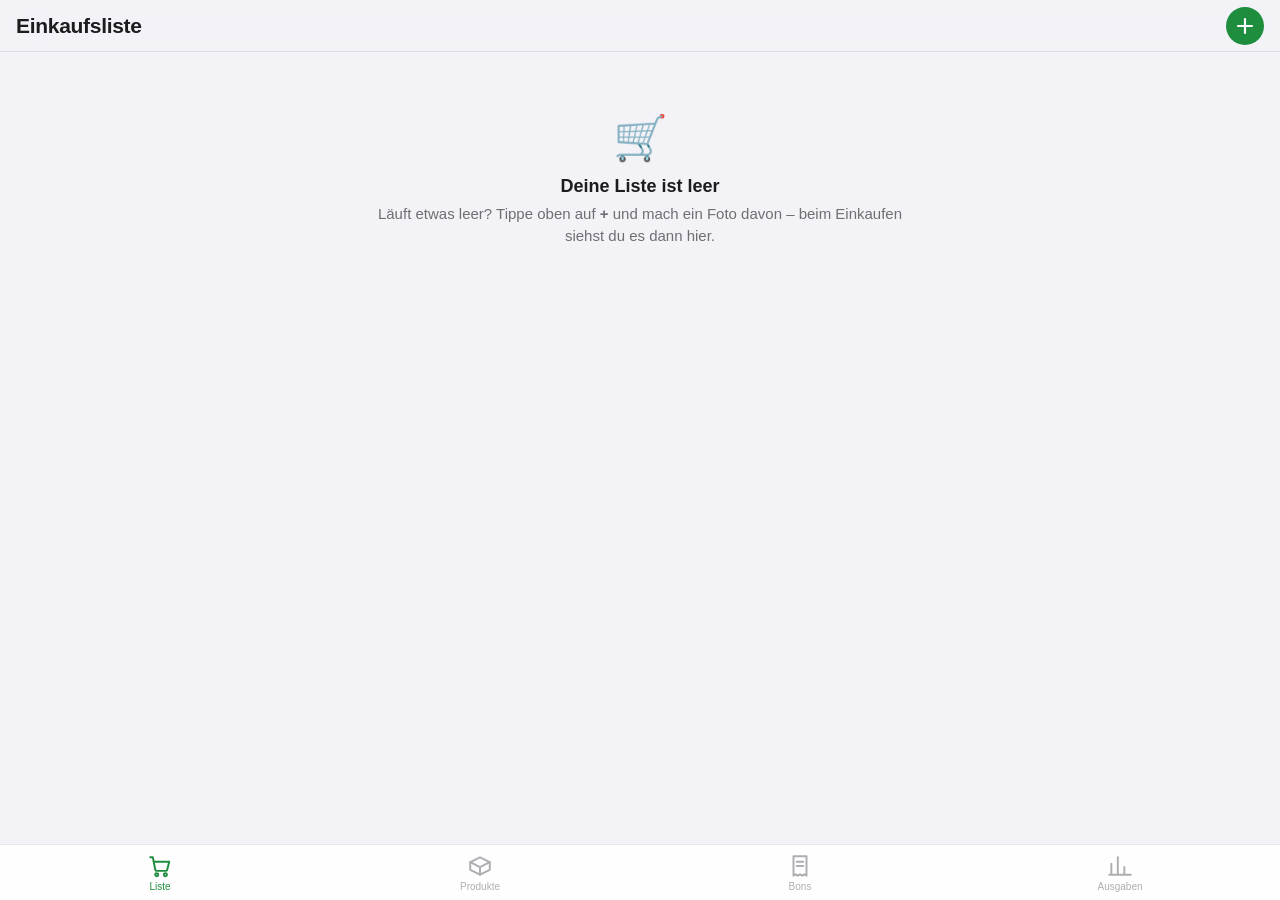
==== index.html @ 328d8416 "ShopList: Einkaufslisten-PWA mit Fotos, Kassenbons und Ausgaben-Statistik Progressive Web App fürs i" ====
<!DOCTYPE html>
<html lang="de">
<head>
  <meta charset="UTF-8">
  <meta name="viewport" content="width=device-width, initial-scale=1, viewport-fit=cover, user-scalable=no">
  <title>ShopList – Haushalt &amp; Einkauf</title>
  <meta name="description" content="Einkaufsliste mit Fotos, Kassenbons und Ausgaben-Statistik – alles lokal auf deinem Gerät.">
  <meta name="theme-color" content="#1e8e3e">
  <meta name="apple-mobile-web-app-capable" content="yes">
  <meta name="apple-mobile-web-app-status-bar-style" content="black-translucent">
  <meta name="apple-mobile-web-app-title" content="ShopList">
  <link rel="manifest" href="manifest.webmanifest">
  <link rel="apple-touch-icon" href="icons/icon-180.png">
  <link rel="icon" type="image/png" href="icons/icon-192.png">
  <link rel="stylesheet" href="css/style.css">
</head>
<body>

  <header class="app-header">
    <h1 id="screen-title">Einkaufsliste</h1>
    <button id="header-action" class="icon-btn" aria-label="Hinzufügen" hidden>
      <svg viewBox="0 0 24 24" width="24" height="24" fill="none" stroke="currentColor" stroke-width="2.2" stroke-linecap="round"><path d="M12 5v14M5 12h14"/></svg>
    </button>
  </header>

  <main id="view" aria-live="polite"></main>

  <nav class="tabbar" aria-label="Hauptnavigation">
    <button class="tab active" data-tab="list">
      <svg viewBox="0 0 24 24" width="26" height="26" fill="none" stroke="currentColor" stroke-width="1.8" stroke-linecap="round" stroke-linejoin="round"><circle cx="9" cy="20" r="1.4"/><circle cx="17" cy="20" r="1.4"/><path d="M3 4h2.4l2.2 11.2a1.6 1.6 0 0 0 1.6 1.3h7.9a1.6 1.6 0 0 0 1.6-1.3L20.5 8H6"/></svg>
      <span>Liste</span>
    </button>
    <button class="tab" data-tab="products">
      <svg viewBox="0 0 24 24" width="26" height="26" fill="none" stroke="currentColor" stroke-width="1.8" stroke-linecap="round" stroke-linejoin="round"><path d="M21 8.5 12 4 3 8.5v7L12 20l9-4.5v-7Z"/><path d="M3 8.5 12 13l9-4.5M12 13v7"/></svg>
      <span>Produkte</span>
    </button>
    <button class="tab" data-tab="receipts">
      <svg viewBox="0 0 24 24" width="26" height="26" fill="none" stroke="currentColor" stroke-width="1.8" stroke-linecap="round" stroke-linejoin="round"><path d="M6 3h12v18l-2-1.4L14 21l-2-1.4L10 21l-2-1.4L6 21V3Z"/><path d="M9 8h6M9 12h6"/></svg>
      <span>Bons</span>
    </button>
    <button class="tab" data-tab="stats">
      <svg viewBox="0 0 24 24" width="26" height="26" fill="none" stroke="currentColor" stroke-width="1.8" stroke-linecap="round" stroke-linejoin="round"><path d="M4 20V10M10 20V4M16 20v-7M22 20H2"/></svg>
      <span>Ausgaben</span>
    </button>
  </nav>

  <div id="modal-root"></div>
  <input type="file" id="file-input" accept="image/*" hidden>

  <script src="js/db.js"></script>
  <script src="js/stats.js"></script>
  <script src="js/app.js"></script>
  <script>
    if ('serviceWorker' in navigator) {
      window.addEventListener('load', () => navigator.serviceWorker.register('./sw.js'));
    }
  </script>
</body>
</html>
---- css/style.css ----
:root {
  --bg: #f2f2f7;
  --card: #ffffff;
  --text: #1c1c1e;
  --text-2: #6e6e73;
  --text-3: #aeaeb2;
  --accent: #1e8e3e;
  --accent-soft: #e4f4e8;
  --danger: #d93025;
  --danger-soft: #fdecea;
  --warn: #b06000;
  --warn-soft: #fef3e2;
  --separator: rgba(60, 60, 67, 0.12);
  --shadow: 0 1px 3px rgba(0, 0, 0, 0.07);
  --header-h: 52px;
  --tabbar-h: 56px;
}

@media (prefers-color-scheme: dark) {
  :root {
    --bg: #000000;
    --card: #1c1c1e;
    --text: #f2f2f7;
    --text-2: #98989e;
    --text-3: #636368;
    --accent: #30d158;
    --accent-soft: #10331a;
    --danger: #ff6259;
    --danger-soft: #3a1210;
    --warn: #ffb340;
    --warn-soft: #33230a;
    --separator: rgba(84, 84, 88, 0.5);
    --shadow: none;
  }
}

* { box-sizing: border-box; }

html { -webkit-text-size-adjust: 100%; }

body {
  margin: 0;
  font-family: -apple-system, BlinkMacSystemFont, "Segoe UI", Roboto, "Helvetica Neue", sans-serif;
  background: var(--bg);
  color: var(--text);
  overscroll-behavior-y: contain;
  -webkit-tap-highlight-color: transparent;
}

/* ---------- Header ---------- */
.app-header {
  position: fixed;
  top: 0; left: 0; right: 0;
  z-index: 20;
  display: flex;
  align-items: center;
  justify-content: space-between;
  height: calc(var(--header-h) + env(safe-area-inset-top));
  padding: env(safe-area-inset-top) 16px 0;
  background: var(--bg);
  background: color-mix(in srgb, var(--bg) 82%, transparent);
  -webkit-backdrop-filter: saturate(180%) blur(18px);
  backdrop-filter: saturate(180%) blur(18px);
  border-bottom: 0.5px solid var(--separator);
}

.app-header h1 {
  margin: 0;
  font-size: 21px;
  font-weight: 700;
  letter-spacing: -0.3px;
}

.icon-btn {
  display: inline-flex;
  align-items: center;
  justify-content: center;
  width: 38px; height: 38px;
  border: none;
  border-radius: 50%;
  background: var(--accent);
  color: #fff;
  cursor: pointer;
}

.icon-btn:active { opacity: 0.75; }

.icon-btn[hidden] { display: none; }

/* ---------- Layout ---------- */
#view {
  padding: calc(var(--header-h) + env(safe-area-inset-top) + 12px) 16px
           calc(var(--tabbar-h) + env(safe-area-inset-bottom) + 24px);
  max-width: 640px;
  margin: 0 auto;
}

.section-label {
  margin: 20px 4px 8px;
  font-size: 13px;
  font-weight: 600;
  color: var(--text-2);
  text-transform: uppercase;
  letter-spacing: 0.4px;
}

.card {
  background: var(--card);
  border-radius: 16px;
  box-shadow: var(--shadow);
  overflow: hidden;
}

.card + .card { margin-top: 12px; }

/* ---------- Tab bar ---------- */
.tabbar {
  position: fixed;
  bottom: 0; left: 0; right: 0;
  z-index: 20;
  display: flex;
  height: calc(var(--tabbar-h) + env(safe-area-inset-bottom));
  padding-bottom: env(safe-area-inset-bottom);
  background: var(--card);
  background: color-mix(in srgb, var(--card) 88%, transparent);
  -webkit-backdrop-filter: saturate(180%) blur(18px);
  backdrop-filter: saturate(180%) blur(18px);
  border-top: 0.5px solid var(--separator);
}

.tab {
  flex: 1;
  display: flex;
  flex-direction: column;
  align-items: center;
  justify-content: center;
  gap: 2px;
  border: none;
  background: none;
  color: var(--text-3);
  font-size: 10px;
  font-weight: 500;
  cursor: pointer;
  padding: 4px 0;
}

.tab.active { color: var(--accent); }

/* ---------- List rows ---------- */
.row {
  display: flex;
  align-items: center;
  gap: 12px;
  padding: 10px 14px;
  min-height: 64px;
  cursor: pointer;
}

.row + .row { border-top: 0.5px solid var(--separator); }

.row:active { background: color-mix(in srgb, var(--text) 5%, transparent); }

.thumb {
  width: 52px; height: 52px;
  flex: none;
  border-radius: 12px;
  object-fit: cover;
  background: var(--accent-soft);
}

.thumb-placeholder {
  display: flex;
  align-items: center;
  justify-content: center;
  font-size: 24px;
  color: var(--accent);
}

.row-main { flex: 1; min-width: 0; }

.row-title {
  font-size: 16px;
  font-weight: 600;
  overflow: hidden;
  text-overflow: ellipsis;
  white-space: nowrap;
}

.row-sub {
  font-size: 13px;
  color: var(--text-2);
  margin-top: 2px;
  overflow: hidden;
  text-overflow: ellipsis;
  white-space: nowrap;
}

.row-end {
  flex: none;
  text-align: right;
  font-size: 15px;
  color: var(--text-2);
}

/* check circle on shopping list */
.check {
  flex: none;
  width: 28px; height: 28px;
  border-radius: 50%;
  border: 2px solid var(--text-3);
  background: none;
  cursor: pointer;
  position: relative;
}

.check.checked {
  border-color: var(--accent);
  background: var(--accent);
}

.check.checked::after {
  content: "";
  position: absolute;
  left: 8px; top: 3px;
  width: 7px; height: 13px;
  border: solid #fff;
  border-width: 0 2.5px 2.5px 0;
  transform: rotate(42deg);
}

.row.done .row-title {
  text-decoration: line-through;
  color: var(--text-3);
}

.row.done .thumb { opacity: 0.45; }

/* ---------- Buttons ---------- */
.btn {
  display: block;
  width: 100%;
  padding: 14px;
  border: none;
  border-radius: 14px;
  background: var(--accent);
  color: #fff;
  font-size: 16px;
  font-weight: 600;
  font-family: inherit;
  cursor: pointer;
}

.btn:active { opacity: 0.8; }

.btn.secondary {
  background: var(--accent-soft);
  color: var(--accent);
}

.btn.danger {
  background: var(--danger-soft);
  color: var(--danger);
}

.btn + .btn { margin-top: 10px; }

.btn:disabled { opacity: 0.45; }

.sticky-action {
  position: fixed;
  left: 16px; right: 16px;
  bottom: calc(var(--tabbar-h) + env(safe-area-inset-bottom) + 12px);
  z-index: 15;
  max-width: 640px;
  margin: 0 auto;
  box-shadow: 0 6px 20px rgba(0, 0, 0, 0.25);
}

/* ---------- Empty state ---------- */
.empty {
  text-align: center;
  padding: 48px 24px;
  color: var(--text-2);
}

.empty .emoji { font-size: 44px; display: block; margin-bottom: 12px; }

.empty h2 { font-size: 18px; color: var(--text); margin: 0 0 6px; }

.empty p { margin: 0; font-size: 15px; line-height: 1.45; }

/* ---------- Modal (bottom sheet) ---------- */
.modal-backdrop {
  position: fixed;
  inset: 0;
  z-index: 40;
  background: rgba(0, 0, 0, 0.45);
  animation: fade-in 0.2s ease;
}

.sheet {
  position: fixed;
  left: 0; right: 0; bottom: 0;
  z-index: 50;
  max-width: 640px;
  margin: 0 auto;
  max-height: 92dvh;
  overflow-y: auto;
  -webkit-overflow-scrolling: touch;
  background: var(--bg);
  border-radius: 20px 20px 0 0;
  padding: 8px 16px calc(env(safe-area-inset-bottom) + 20px);
  animation: slide-up 0.25s ease;
}

.sheet-grabber {
  width: 38px; height: 5px;
  border-radius: 3px;
  background: var(--text-3);
  margin: 4px auto 10px;
  opacity: 0.5;
}

.sheet-head {
  display: flex;
  align-items: center;
  justify-content: space-between;
  margin-bottom: 14px;
}

.sheet-head h2 {
  margin: 0;
  font-size: 19px;
  font-weight: 700;
}

.sheet-close {
  border: none;
  background: color-mix(in srgb, var(--text) 8%, transparent);
  color: var(--text-2);
  width: 30px; height: 30px;
  border-radius: 50%;
  font-size: 15px;
  cursor: pointer;
}

@keyframes slide-up { from { transform: translateY(60px); opacity: 0.4; } }
@keyframes fade-in { from { opacity: 0; } }

/* ---------- Forms ---------- */
.field { margin-bottom: 14px; }

.field label {
  display: block;
  font-size: 13px;
  font-weight: 600;
  color: var(--text-2);
  margin: 0 4px 6px;
}

.field input[type="text"],
.field input[type="date"] {
  width: 100%;
  padding: 13px 14px;
  border: none;
  border-radius: 12px;
  background: var(--card);
  color: var(--text);
  font-size: 16px;
  font-family: inherit;
  -webkit-appearance: none;
  appearance: none;
}

.field input:focus { outline: 2px solid var(--accent); }

.photo-pick {
  width: 100%;
  aspect-ratio: 4 / 3;
  max-height: 260px;
  border: 2px dashed var(--text-3);
  border-radius: 16px;
  background: var(--card);
  color: var(--text-2);
  display: flex;
  flex-direction: column;
  align-items: center;
  justify-content: center;
  gap: 8px;
  font-size: 15px;
  font-family: inherit;
  cursor: pointer;
  overflow: hidden;
  padding: 0;
}

.photo-pick.has-photo { border-style: solid; border-color: var(--accent); }

.photo-pick img {
  width: 100%; height: 100%;
  object-fit: cover;
}

.photo-pick .cam-emoji { font-size: 36px; }

/* price rows inside purchase sheet */
.price-row {
  display: flex;
  align-items: center;
  gap: 12px;
  padding: 10px 14px;
}

.price-row + .price-row { border-top: 0.5px solid var(--separator); }

.price-row .row-main { flex: 1; min-width: 0; }

.price-input {
  width: 96px;
  padding: 10px 12px;
  border: none;
  border-radius: 10px;
  background: var(--bg);
  color: var(--text);
  font-size: 16px;
  font-family: inherit;
  text-align: right;
  -webkit-appearance: none;
}

.price-input:focus { outline: 2px solid var(--accent); }

.currency-suffix { color: var(--text-2); font-size: 15px; }

/* ---------- Stats ---------- */
.seg {
  display: flex;
  background: color-mix(in srgb, var(--text) 8%, transparent);
  border-radius: 12px;
  padding: 3px;
  margin-bottom: 14px;
}

.seg button {
  flex: 1;
  padding: 8px 0;
  border: none;
  border-radius: 9px;
  background: none;
  color: var(--text-2);
  font-size: 14px;
  font-weight: 600;
  font-family: inherit;
  cursor: pointer;
}

.seg button.active {
  background: var(--card);
  color: var(--text);
  box-shadow: var(--shadow);
}

.period-nav {
  display: flex;
  align-items: center;
  justify-content: space-between;
  margin-bottom: 12px;
}

.period-nav .label {
  font-size: 17px;
  font-weight: 700;
}

.period-nav .badge {
  display: inline-block;
  margin-left: 8px;
  padding: 2px 8px;
  border-radius: 999px;
  background: var(--warn-soft);
  color: var(--warn);
  font-size: 12px;
  font-weight: 600;
}

.period-nav button {
  width: 36px; height: 36px;
  border: none;
  border-radius: 50%;
  background: var(--card);
  color: var(--accent);
  font-size: 18px;
  cursor: pointer;
  box-shadow: var(--shadow);
}

.big-number {
  text-align: center;
  padding: 22px 16px;
}

.big-number .amount {
  font-size: 40px;
  font-weight: 800;
  letter-spacing: -1px;
}

.big-number .caption {
  margin-top: 4px;
  font-size: 14px;
  color: var(--text-2);
}

.stat-grid {
  display: grid;
  grid-template-columns: 1fr 1fr;
  gap: 10px;
  margin: 12px 0;
}

.stat-tile {
  background: var(--card);
  border-radius: 14px;
  padding: 12px 14px;
  box-shadow: var(--shadow);
}

.stat-tile .value {
  font-size: 20px;
  font-weight: 700;
}

.stat-tile .label {
  font-size: 12px;
  color: var(--text-2);
  margin-top: 2px;
}

/* bar chart */
.chart {
  display: flex;
  align-items: flex-end;
  gap: 8px;
  height: 140px;
  padding: 16px 14px 8px;
}

.chart .col {
  flex: 1;
  display: flex;
  flex-direction: column;
  align-items: center;
  justify-content: flex-end;
  gap: 6px;
  height: 100%;
  border: none;
  background: none;
  font-family: inherit;
  cursor: pointer;
  padding: 0;
  min-width: 0;
}

.chart .bar {
  width: 100%;
  max-width: 44px;
  border-radius: 6px 6px 2px 2px;
  background: color-mix(in srgb, var(--accent) 30%, transparent);
  min-height: 3px;
}

.chart .col.selected .bar { background: var(--accent); }

.chart .col.future .bar {
  background: repeating-linear-gradient(
    -45deg,
    color-mix(in srgb, var(--warn) 55%, transparent) 0 5px,
    color-mix(in srgb, var(--warn) 25%, transparent) 5px 10px
  );
}

.chart .tick {
  font-size: 10px;
  color: var(--text-2);
  white-space: nowrap;
  overflow: hidden;
  max-width: 100%;
}

.chart .col.selected .tick { color: var(--text); font-weight: 700; }

/* hints */
.hint {
  display: flex;
  gap: 10px;
  padding: 11px 14px;
  border-radius: 12px;
  font-size: 14px;
  line-height: 1.4;
  margin-bottom: 8px;
}

.hint.warn { background: var(--warn-soft); color: var(--warn); }
.hint.good { background: var(--accent-soft); color: var(--accent); }

/* product detail photo */
.detail-photo {
  width: 100%;
  max-height: 300px;
  object-fit: cover;
  border-radius: 16px;
  display: block;
}

.receipt-photo {
  width: 100%;
  border-radius: 16px;
  display: block;
}

.note {
  font-size: 13px;
  color: var(--text-2);
  line-height: 1.45;
  margin: 10px 4px;
}
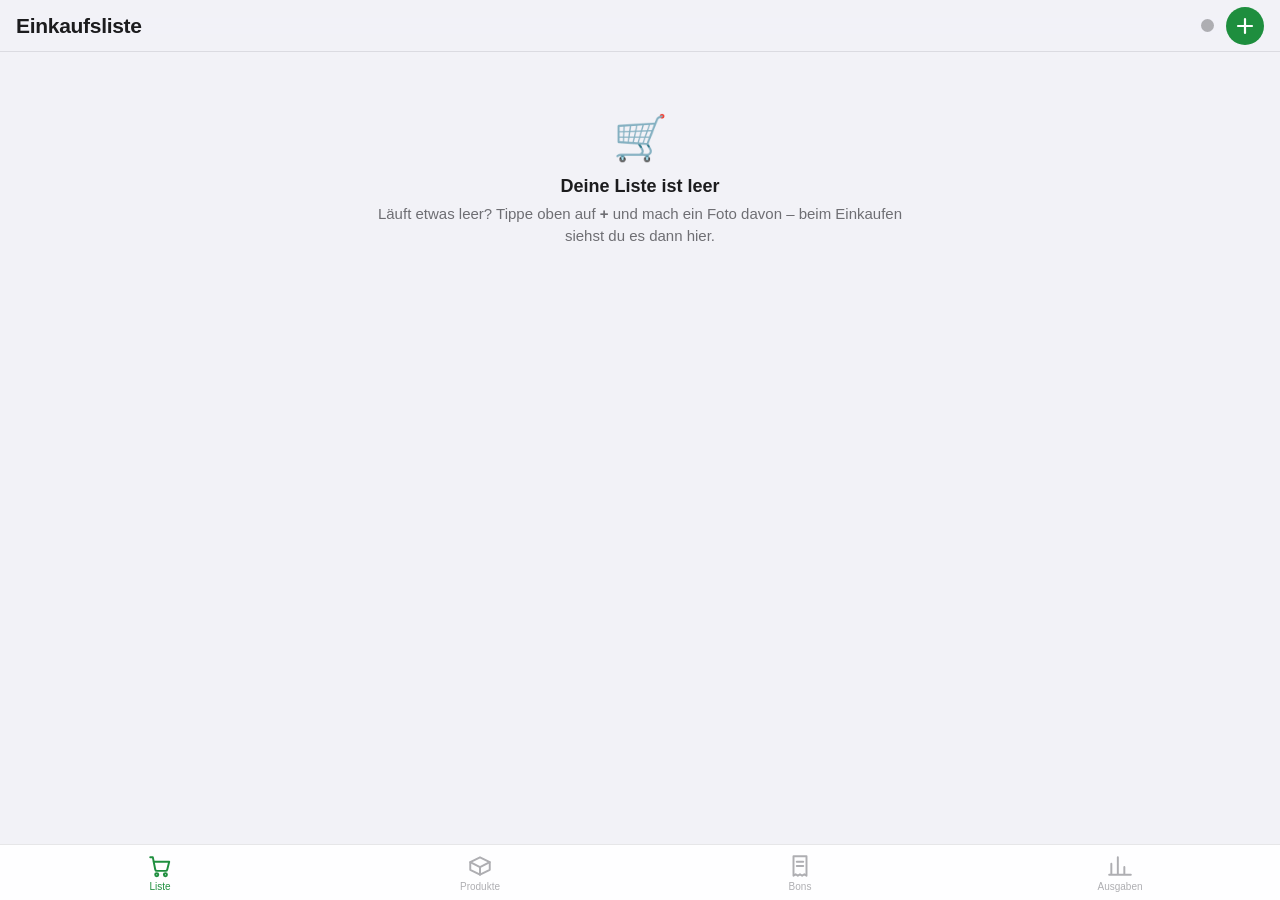
==== commit 6284f6b2: "Heimserver mit KI-Automatik (Ollama) und Offline-Sync Neu: ShopList läuft optional auf dem eigenen S" ====
--- a/index.html
+++ b/index.html
@@ -18,6 +18,7 @@
 
   <header class="app-header">
     <h1 id="screen-title">Einkaufsliste</h1>
+    <button id="sync-dot" class="sync-dot off" title="Sync-Status" hidden></button>
     <button id="header-action" class="icon-btn" aria-label="Hinzufügen" hidden>
       <svg viewBox="0 0 24 24" width="24" height="24" fill="none" stroke="currentColor" stroke-width="2.2" stroke-linecap="round"><path d="M12 5v14M5 12h14"/></svg>
     </button>
@@ -49,6 +50,7 @@
 
   <script src="js/db.js"></script>
   <script src="js/stats.js"></script>
+  <script src="js/sync.js"></script>
   <script src="js/app.js"></script>
   <script>
     if ('serviceWorker' in navigator) {
--- a/css/style.css
+++ b/css/style.css
@@ -64,11 +64,39 @@
   border-bottom: 0.5px solid var(--separator);
 }
 
+.app-header {
+  gap: 12px;
+}
+
 .app-header h1 {
   margin: 0;
+  flex: 1;
   font-size: 21px;
   font-weight: 700;
   letter-spacing: -0.3px;
+}
+
+/* Sync-Status-Punkt im Header */
+.sync-dot {
+  width: 13px;
+  height: 13px;
+  padding: 0;
+  border: none;
+  border-radius: 50%;
+  cursor: pointer;
+  flex: none;
+}
+
+.sync-dot.ok { background: var(--accent); }
+.sync-dot.off { background: var(--text-3); }
+.sync-dot.err { background: var(--danger); }
+.sync-dot.busy {
+  background: var(--warn);
+  animation: pulse 1.2s ease-in-out infinite;
+}
+
+@keyframes pulse {
+  50% { opacity: 0.35; }
 }
 
 .icon-btn {
